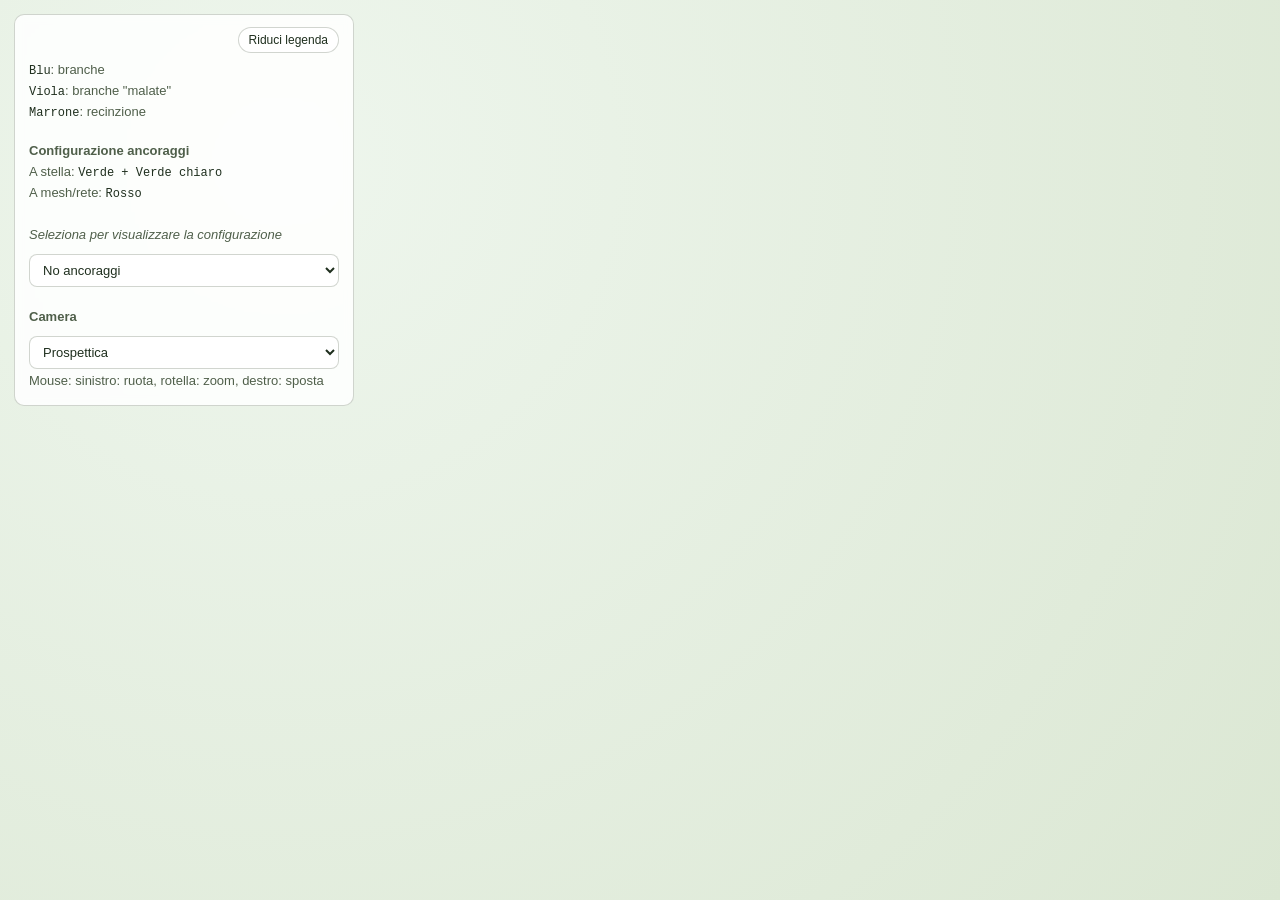
==== index.html @ 61e66e70 "Add collapsible legend with toggle and persistence Introduce a collapsible legend UI: HTML now wraps" ====
<!doctype html>
<html lang="it">
<head>
  <meta charset="utf-8">
  <!-- https://anmot.github.io/cobra/ -->
  <meta name="viewport" content="width=device-width, initial-scale=1">
  <title>FicusPM 3D - Three.js</title>
  <link rel="stylesheet" href="./ficus3d.css">
  <script type="importmap">
{
  "imports": {
    "three": "https://cdn.jsdelivr.net/npm/three@0.165.0/build/three.module.js",
    "three/addons/": "https://cdn.jsdelivr.net/npm/three@0.165.0/examples/jsm/"
  }
}
</script>
</head>
<body>
  <div id="legend" class="legend" data-collapsed="false">
    <div class="legend-header">
      <button id="legendToggle" class="legend-toggle" type="button" aria-expanded="true" aria-controls="legendContent">Riduci legenda</button>
    </div>
    <div id="legendContent" class="legend-content">
      <!-- <h4>FicusPM 3D</h4> -->
      <p><code>Blu</code>: branche</p>
      <p><code>Viola</code>: branche "malate"</p>
      <p><code>Marrone</code>: recinzione</p>
      <p><br/><b>Configurazione ancoraggi</b></p>
      <p>A stella: <code>Verde + Verde chiaro</code></p>
      <p></p>
      <p>A mesh/rete: <code>Rosso</code></p>
      <br/>
      <p><em>Seleziona per visualizzare la configurazione</em></p>
      <select id="modeSelect" aria-label="Modalita supporti">
        <option value="nessuno">No ancoraggi</option>
        <option value="stella">Modalita Stella</option>
        <option value="mesh">Modalita Mesh</option>
      </select>
      <p><br/><b>Camera</b></p>
      <select id="cameraModeSelect" aria-label="Tipo camera">
        <option value="perspective">Prospettica</option>
        <option value="orthographic">Ortografica</option>
      </select>
      <p>Mouse: sinistro: ruota, rotella: zoom, destro: sposta</p>
    </div>
  </div>
  <div id="app"></div>

  <script type="module">
    import { initFicus3D } from "./ficus3d.js";

    initFicus3D({
      appId: "app",
      legendId: "legend",
      legendToggleId: "legendToggle",
      legendContentId: "legendContent",
      modeSelectId: "modeSelect",
      defaultMode: "stella",
      cameraModeSelectId: "cameraModeSelect",
      defaultCameraMode: "perspective"
      //defaultMode: "nessuno"
    });
  </script>
</body>
</html>
---- ficus3d.css ----
:root {
  --bg-1: #eef6ed;
  --bg-2: #dbe7d3;
  --panel-bg: rgba(255, 255, 255, 0.86);
  --panel-border: rgba(45, 63, 36, 0.22);
  --text: #1f2f1e;
  --muted: #4f5f4a;
}

* {
  box-sizing: border-box;
}

html,
body {
  margin: 0;
  width: 100%;
  height: 100%;
  overflow: hidden;
  background: radial-gradient(circle at 22% 18%, var(--bg-1), var(--bg-2));
  color: var(--text);
  font-family: "Segoe UI", Tahoma, Geneva, Verdana, sans-serif;
}

#app {
  width: 100%;
  height: 100%;
}

.panel,
.legend {
  position: fixed;
  top: 14px;
  left: 14px;
  z-index: 10;
  width: min(340px, calc(100vw - 28px));
  padding: 12px 14px;
  border-radius: 10px;
  border: 1px solid var(--panel-border);
  background: var(--panel-bg);
  backdrop-filter: blur(4px);
  font-size: 13px;
  line-height: 1.35;
}

.legend[data-collapsed="true"] {
  width: auto;
  min-width: 0;
  padding: 8px 10px;
}

.legend-header {
  display: flex;
  justify-content: flex-end;
  margin-bottom: 8px;
}

.legend-toggle {
  border: 1px solid var(--panel-border);
  border-radius: 999px;
  padding: 5px 10px;
  font-size: 12px;
  color: var(--text);
  background: #ffffff;
  cursor: pointer;
}

.legend-toggle:hover {
  background: #f5faf2;
}

.legend-content {
  display: block;
}

.legend[data-collapsed="true"] .legend-content {
  display: none;
}

.panel h1,
.legend h1 {
  margin: 0 0 8px;
  font-size: 14px;
  font-weight: 700;
}

.panel p,
.legend p {
  margin: 3px 0;
  color: var(--muted);
}

.panel code,
.legend code {
  font-family: Consolas, Monaco, "Courier New", monospace;
  font-size: 12px;
  color: var(--text);
}

.panel select,
.legend select {
  margin-top: 8px;
  width: 100%;
  border: 1px solid var(--panel-border);
  border-radius: 8px;
  padding: 7px 9px;
  font-size: 13px;
  color: var(--text);
  background: #ffffff;
}
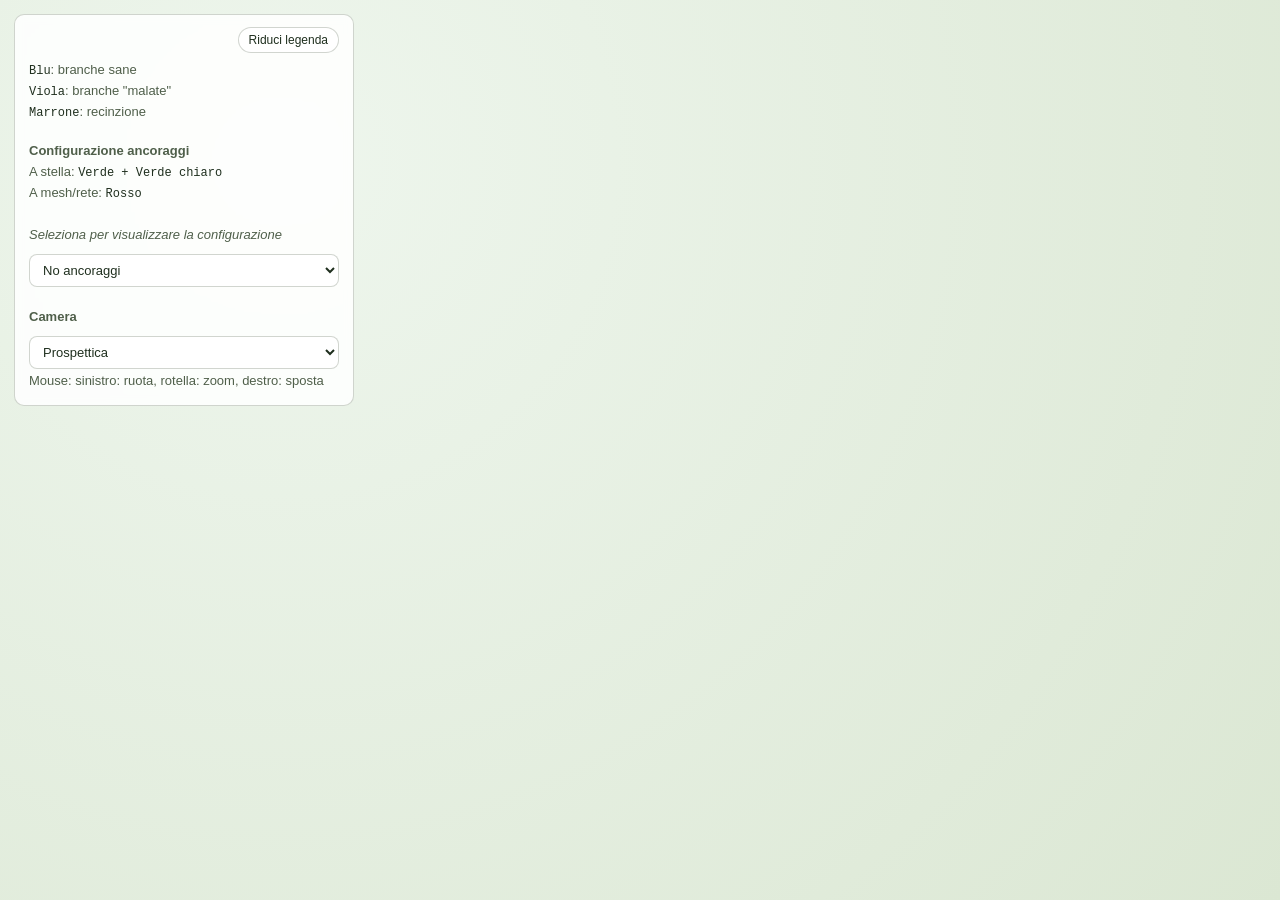
==== commit ef79c801: "Update index.html" ====
--- a/index.html
+++ b/index.html
@@ -22,7 +22,7 @@
     </div>
     <div id="legendContent" class="legend-content">
       <!-- <h4>FicusPM 3D</h4> -->
-      <p><code>Blu</code>: branche</p>
+      <p><code>Blu</code>: branche sane</p>
       <p><code>Viola</code>: branche "malate"</p>
       <p><code>Marrone</code>: recinzione</p>
       <p><br/><b>Configurazione ancoraggi</b></p>
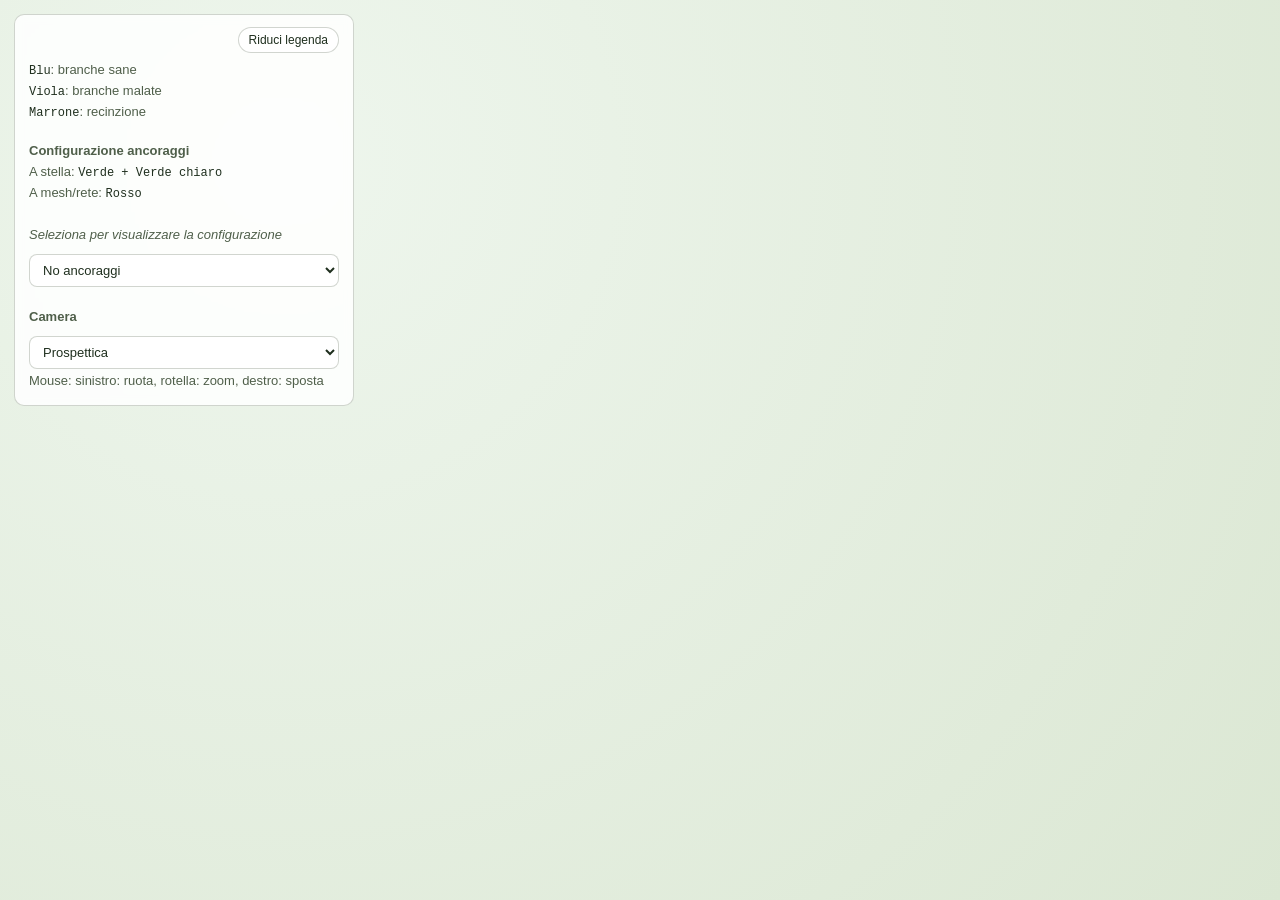
==== commit 21e75181: "Update index.html" ====
--- a/index.html
+++ b/index.html
@@ -23,7 +23,7 @@
     <div id="legendContent" class="legend-content">
       <!-- <h4>FicusPM 3D</h4> -->
       <p><code>Blu</code>: branche sane</p>
-      <p><code>Viola</code>: branche "malate"</p>
+      <p><code>Viola</code>: branche malate</p>
       <p><code>Marrone</code>: recinzione</p>
       <p><br/><b>Configurazione ancoraggi</b></p>
       <p>A stella: <code>Verde + Verde chiaro</code></p>
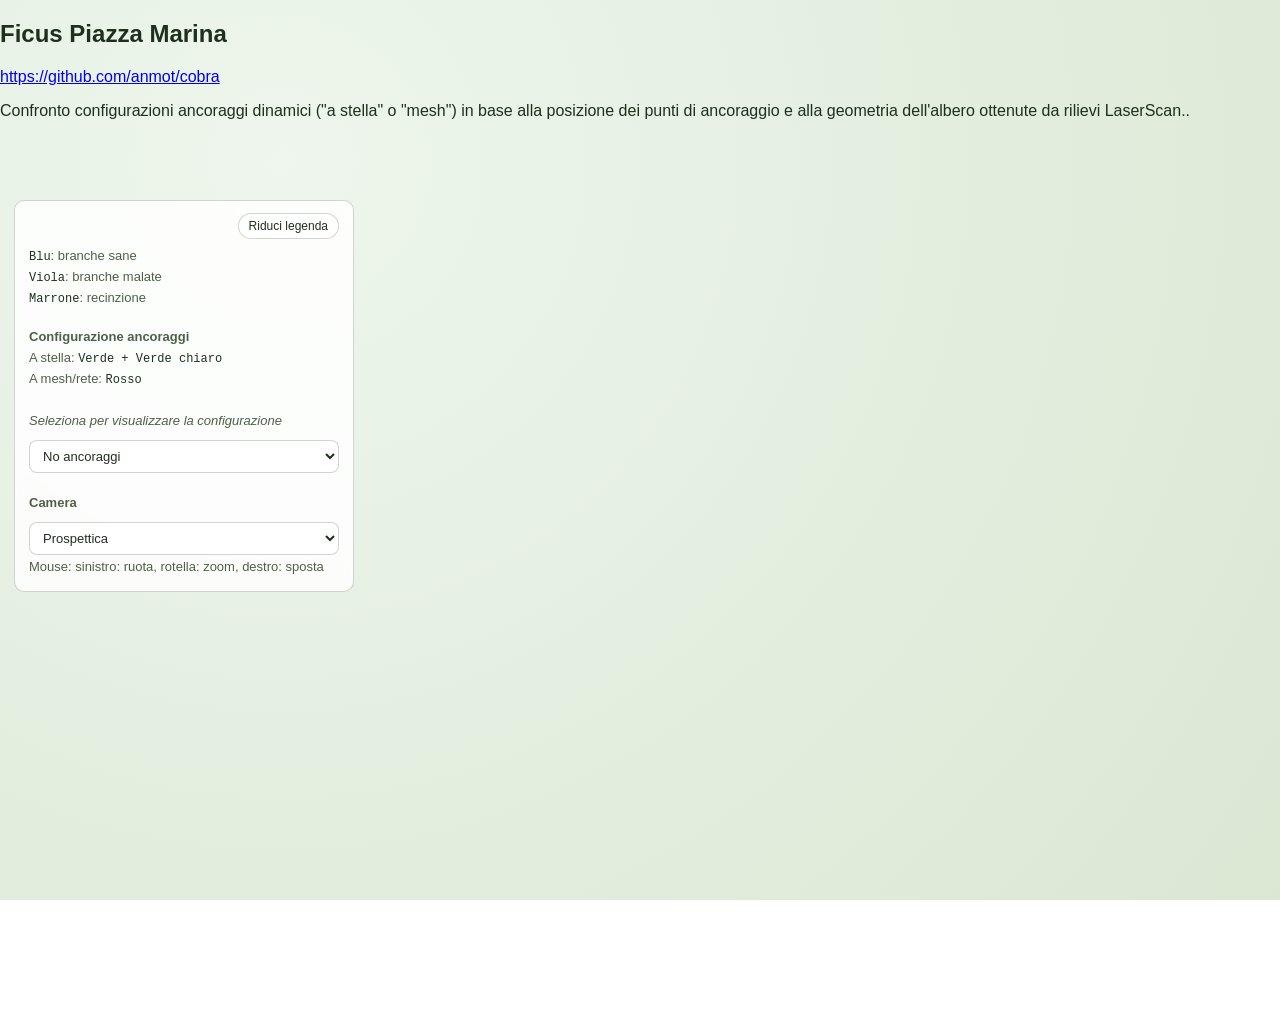
==== commit cddb111b: "Update Ficus 3D UI copy Moves the floating panel lower on the page and updates the legend toggle lab" ====
--- a/index.html
+++ b/index.html
@@ -16,6 +16,14 @@
 </script>
 </head>
 <body>
+  <h2>Ficus Piazza Marina</h2>
+   <a href="https://github.com/anmot/cobra">https://github.com/anmot/cobra</a>
+  <br/>
+   <p>
+  Confronto configurazioni ancoraggi dinamici
+  ("a stella" o "mesh") in base alla posizione dei punti di ancoraggio e 
+  alla geometria dell'albero ottenute da rilievi LaserScan..  
+   </p>
   <div id="legend" class="legend" data-collapsed="false">
     <div class="legend-header">
       <button id="legendToggle" class="legend-toggle" type="button" aria-expanded="true" aria-controls="legendContent">Riduci legenda</button>
--- a/ficus3d.css
+++ b/ficus3d.css
@@ -30,7 +30,7 @@
 .panel,
 .legend {
   position: fixed;
-  top: 14px;
+  top: 200px; /** 14px; */
   left: 14px;
   z-index: 10;
   width: min(340px, calc(100vw - 28px));
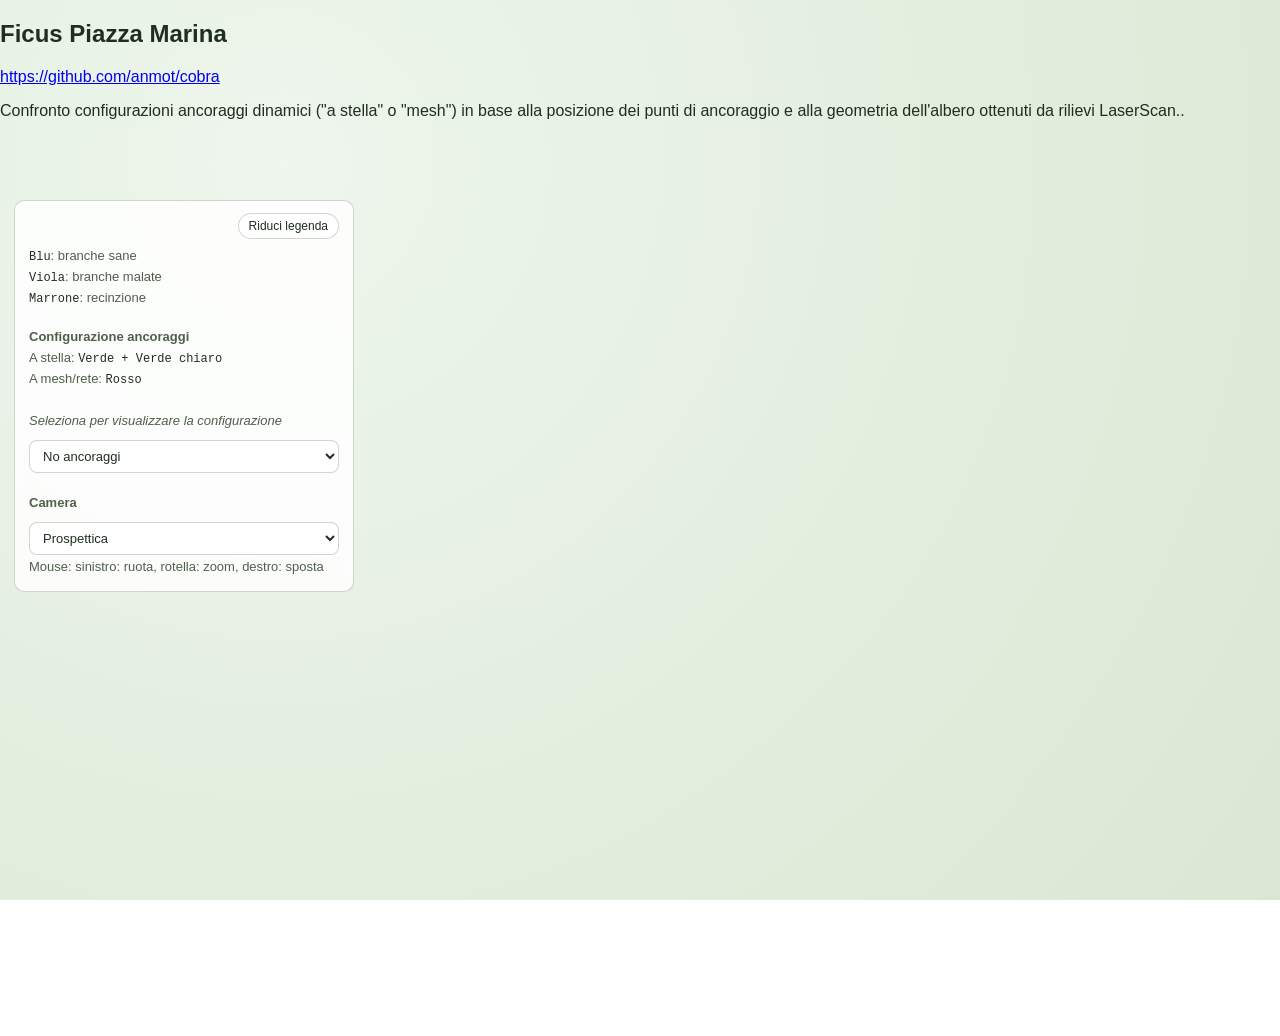
==== commit fcc8eaa9: "Update index.html" ====
--- a/index.html
+++ b/index.html
@@ -22,7 +22,7 @@
    <p>
   Confronto configurazioni ancoraggi dinamici
   ("a stella" o "mesh") in base alla posizione dei punti di ancoraggio e 
-  alla geometria dell'albero ottenute da rilievi LaserScan..  
+  alla geometria dell'albero ottenuti da rilievi LaserScan..  
    </p>
   <div id="legend" class="legend" data-collapsed="false">
     <div class="legend-header">
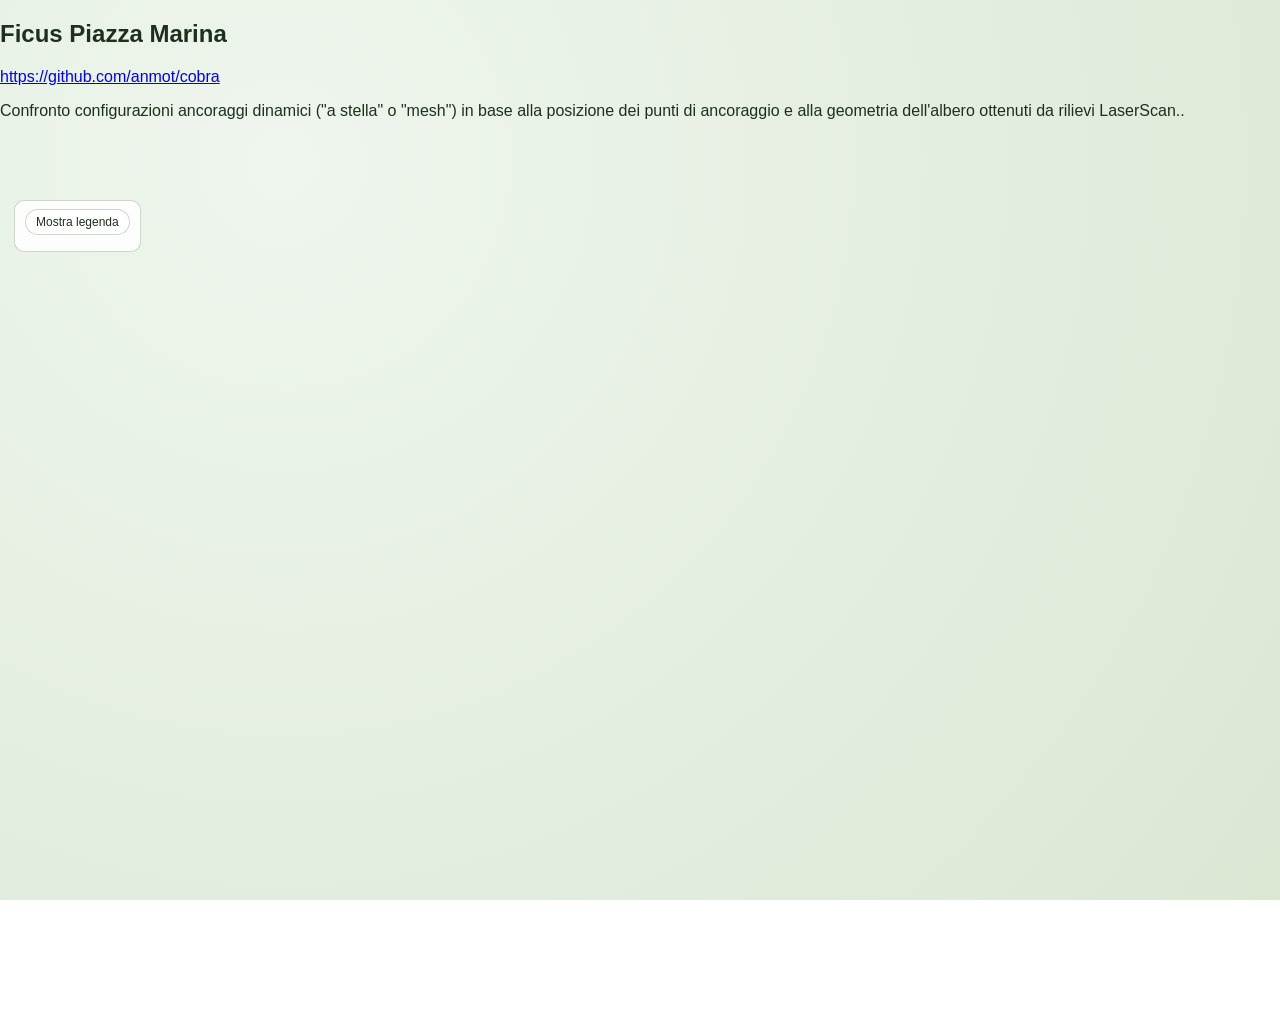
==== commit 93eb6d70: "Add strada label and collapse legend by default Introduces a new canvas-based sprite label in the 3D" ====
--- a/index.html
+++ b/index.html
@@ -6,6 +6,7 @@
   <meta name="viewport" content="width=device-width, initial-scale=1">
   <title>FicusPM 3D - Three.js</title>
   <link rel="stylesheet" href="./ficus3d.css">
+  <!--
   <script type="importmap">
 {
   "imports": {
@@ -14,6 +15,7 @@
   }
 }
 </script>
+-->
 </head>
 <body>
   <h2>Ficus Piazza Marina</h2>
@@ -24,9 +26,9 @@
   ("a stella" o "mesh") in base alla posizione dei punti di ancoraggio e 
   alla geometria dell'albero ottenuti da rilievi LaserScan..  
    </p>
-  <div id="legend" class="legend" data-collapsed="false">
+  <div id="legend" class="legend" data-collapsed="true">
     <div class="legend-header">
-      <button id="legendToggle" class="legend-toggle" type="button" aria-expanded="true" aria-controls="legendContent">Riduci legenda</button>
+      <button id="legendToggle" class="legend-toggle" type="button" aria-expanded="false" aria-controls="legendContent">Mostra legenda</button>
     </div>
     <div id="legendContent" class="legend-content">
       <!-- <h4>FicusPM 3D</h4> -->
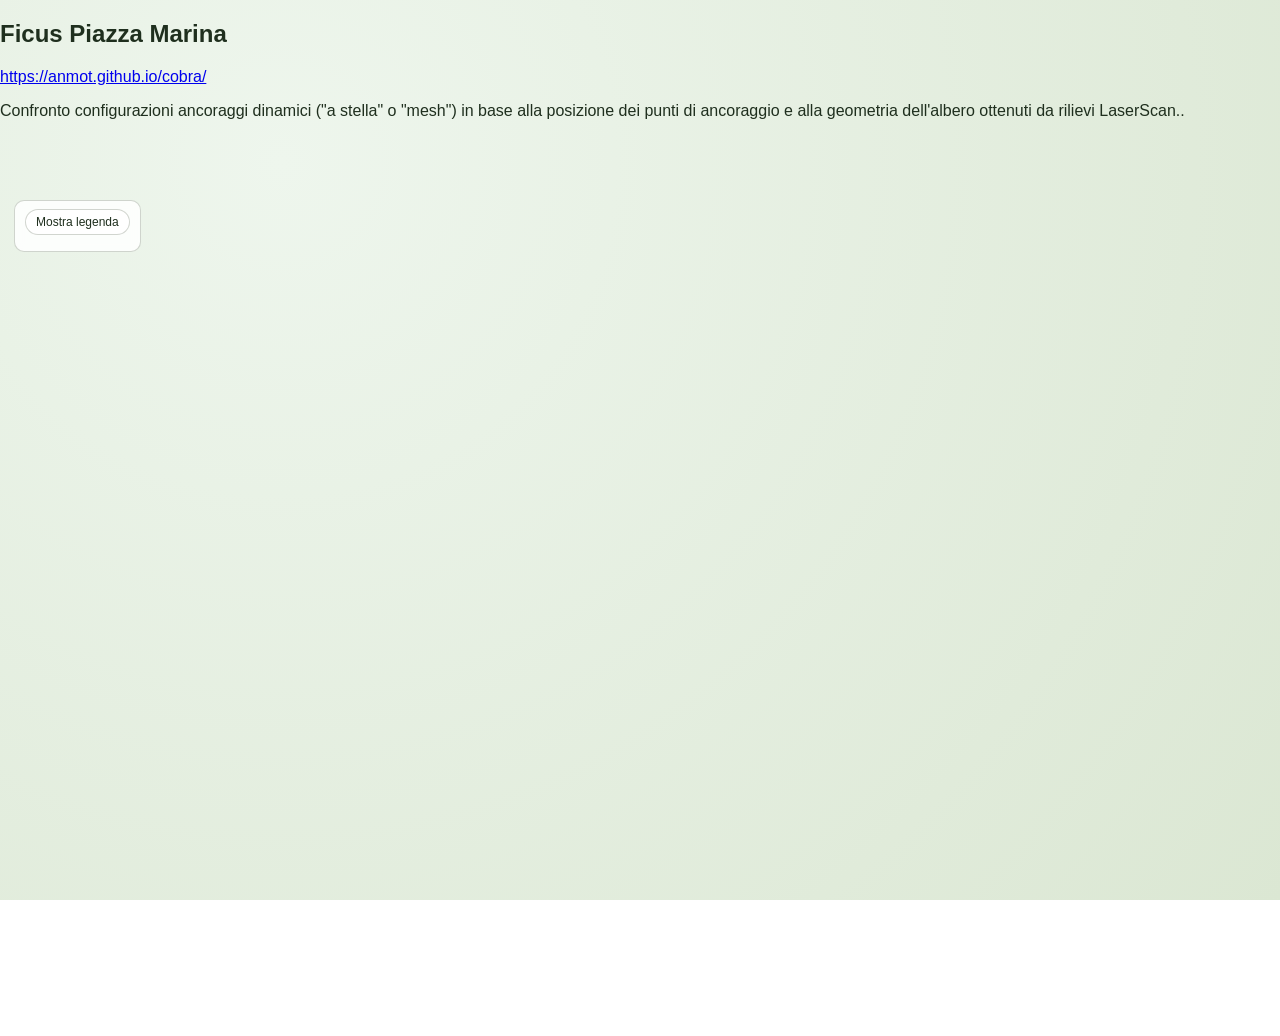
==== commit e35941d5: "Update index.html" ====
--- a/index.html
+++ b/index.html
@@ -19,7 +19,7 @@
 </head>
 <body>
   <h2>Ficus Piazza Marina</h2>
-   <a href="https://github.com/anmot/cobra">https://github.com/anmot/cobra</a>
+   <a href="https://anmot.github.io/cobra/">https://anmot.github.io/cobra/</a>
   <br/>
    <p>
   Confronto configurazioni ancoraggi dinamici
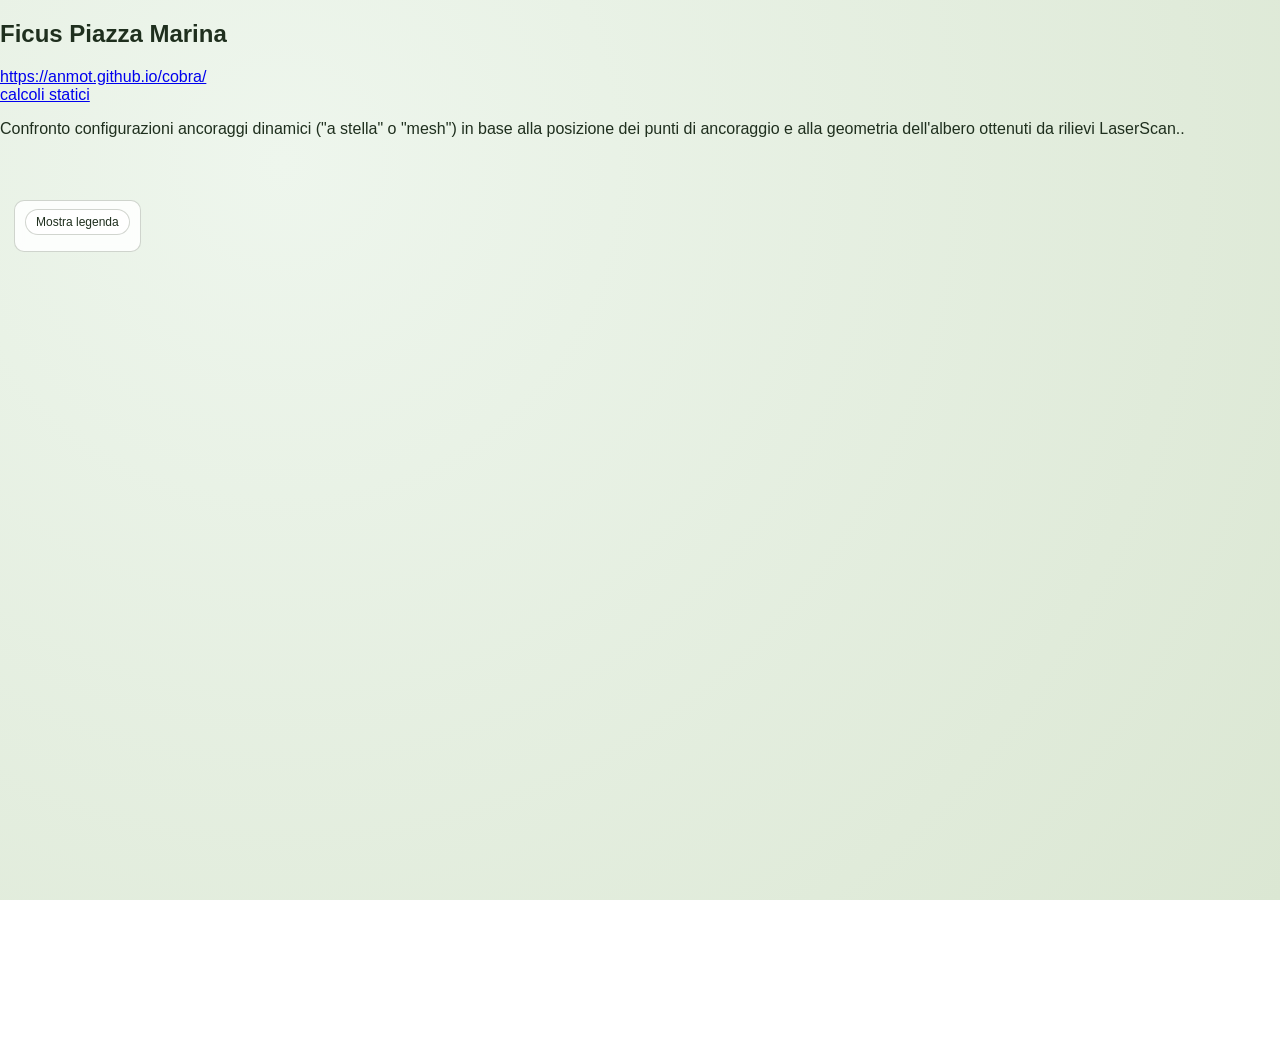
==== commit 3888b050: "Update index.html" ====
--- a/index.html
+++ b/index.html
@@ -21,6 +21,7 @@
   <h2>Ficus Piazza Marina</h2>
    <a href="https://anmot.github.io/cobra/">https://anmot.github.io/cobra/</a>
   <br/>
+   <a href="https://anmot.github.io/cobra/calc.html">calcoli statici</a>
    <p>
   Confronto configurazioni ancoraggi dinamici
   ("a stella" o "mesh") in base alla posizione dei punti di ancoraggio e 
